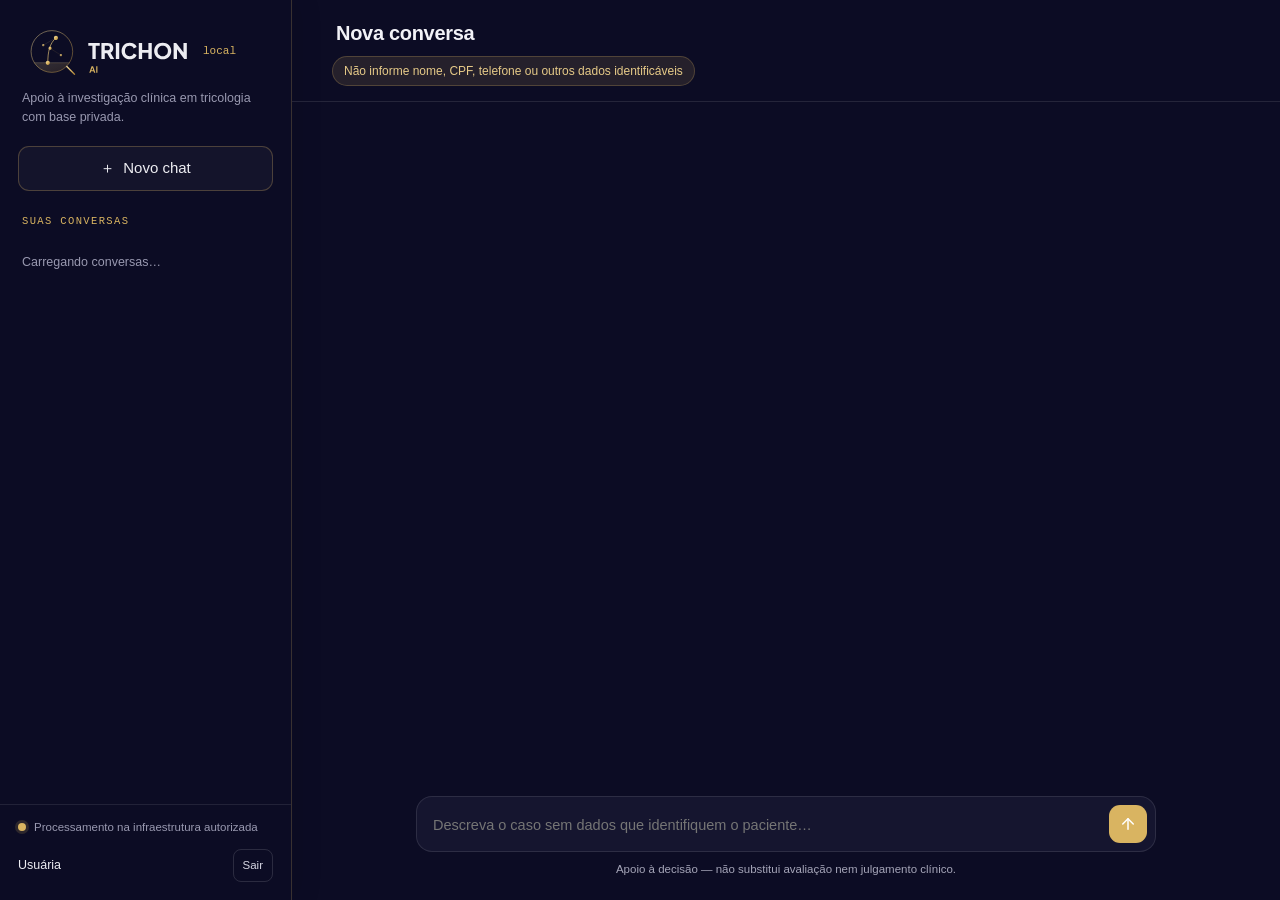
==== static/index.html @ 49bd5cbc "new branding" ====
<!DOCTYPE html>
<html lang="pt-BR">
<head>
<meta charset="UTF-8">
<meta name="viewport" content="width=device-width, initial-scale=1.0">
<title>Trichon AI</title>
<style>
* { box-sizing: border-box; margin: 0; padding: 0; }

 :root {
  --bg: #0C0C24;
  --surface: #15152F;
  --surface-2: #10102A;
  --ink: #F2F2F7;
  --muted: #A5A5B8;
  --primary: #D9B461;
  --primary-2: #E5C77D;
  --accent: #D9B461;
  --accent-soft: rgba(217, 180, 97, .12);
  --danger: #F08A8A;
  --danger-soft: rgba(161, 62, 62, .16);
  --border: rgba(255,255,255,.10);
  --sidebar: #0C0C24;
  --sidebar-text: #EDEDF2;
  --sidebar-muted: #9999B0;
}

html, body {
  height: 100%;
}

body {
  font-family: Inter, "Segoe UI", Arial, sans-serif;
  color: var(--ink);
  background: var(--bg);
  display: flex;
  font-size: 15px;
  line-height: 1.5;
  overflow: hidden;
}

button, textarea {
  font: inherit;
}

/* ------------------------------------------------------------------ */
/* Barra lateral                                                      */
/* ------------------------------------------------------------------ */

aside {
  width: 292px;
  flex-shrink: 0;
  background: var(--sidebar);
  color: var(--sidebar-text);
  display: flex;
  flex-direction: column;
  min-height: 0;
}

.sidebar-top {
  padding: 22px 18px 15px;
}

.brand {
  display: flex;
  align-items: center;
  gap: 9px;
  padding: 0 4px;
}

.brand .mark {
  display: block;
  width: 172px;
  height: auto;
}

.brand-logo {
  display: block;
  width: 172px;
  height: auto;
}

.brand .ver {
  font-family: Consolas, "Courier New", monospace;
  font-size: 11px;
  color: #D9B461;
}

.tag {
  margin: 8px 4px 0;
  font-size: 12.5px;
  color: #9999B0;
}

.new-chat {
  width: 100%;
  margin-top: 20px;
  border: 1px solid rgba(217,180,97,.28);
  background: rgba(255,255,255,.035);
  color: #EDEDF2;
  padding: 10px 12px;
  border-radius: 11px;
  cursor: pointer;
  display: flex;
  align-items: center;
  justify-content: center;
  gap: 8px;
}

.new-chat:hover {
  background: rgba(217,180,97,.10);
}

.new-chat:disabled {
  opacity: .55;
  cursor: not-allowed;
}

.chat-section-title {
  padding: 8px 22px;
  font-family: Consolas, "Courier New", monospace;
  font-size: 10.5px;
  text-transform: uppercase;
  letter-spacing: .13em;
  color: #D9B461;
}

.chat-list {
  flex: 1;
  overflow-y: auto;
  min-height: 0;
  padding: 0 10px 12px;
}

.chat-empty {
  padding: 15px 12px;
  font-size: 12.5px;
  color: var(--sidebar-muted);
}

.chat-item {
  width: 100%;
  border: none;
  background: transparent;
  color: var(--sidebar-text);
  border-radius: 10px;
  padding: 10px 10px;
  text-align: left;
  cursor: pointer;
  display: grid;
  grid-template-columns: minmax(0, 1fr) 26px;
  gap: 6px;
  align-items: center;
}

.chat-item:hover {
  background: rgba(255,255,255,.055);
}

.chat-item.active {
  background: rgba(217,180,97,.10);
}

.chat-main {
  min-width: 0;
}

.chat-title {
  white-space: nowrap;
  overflow: hidden;
  text-overflow: ellipsis;
  font-size: 13px;
}

.chat-time {
  color: var(--sidebar-muted);
  font-size: 10.5px;
  margin-top: 2px;
}

.delete-chat {
  border: none;
  background: transparent;
  color: #9999B0;
  width: 26px;
  height: 26px;
  border-radius: 7px;
  cursor: pointer;
  display: grid;
  place-items: center;
  visibility: hidden;
}

.chat-item:hover .delete-chat,
.chat-item.active .delete-chat {
  visibility: visible;
}

.delete-chat:hover {
  color: #FFFFFF;
  background: rgba(217,180,97,.10);
}

.sidebar-footer {
  border-top: 1px solid rgba(255,255,255,.09);
  padding: 14px 18px 18px;
}

.offline {
  font-size: 11.5px;
  color: var(--sidebar-muted);
  display: flex;
  align-items: center;
  gap: 8px;
  margin-bottom: 13px;
}

.dot-on {
  width: 8px;
  height: 8px;
  border-radius: 50%;
  background: #D9B461;
  box-shadow: 0 0 0 3px rgba(217,180,97,.16);
}

.user-box {
  display: flex;
  align-items: center;
  gap: 10px;
}

.user-info {
  min-width: 0;
  flex: 1;
}

.user-name {
  color: #EDEDF2;
  font-size: 12.5px;
  white-space: nowrap;
  overflow: hidden;
  text-overflow: ellipsis;
}

.user-role {
  color: var(--sidebar-muted);
  font-size: 10.5px;
}

.logout {
  border: 1px solid rgba(255,255,255,.13);
  background: transparent;
  color: #D6D6E2;
  border-radius: 8px;
  padding: 7px 9px;
  cursor: pointer;
  font-size: 11.5px;
}

.logout:hover {
  background: rgba(255,255,255,.055);
}

/* ------------------------------------------------------------------ */
/* Conteúdo principal                                                  */
/* ------------------------------------------------------------------ */

main {
  flex: 1;
  display: flex;
  flex-direction: column;
  min-width: 0;
  height: 100%;
}

header {
  padding: 18px 30px 15px;
  border-bottom: 1px solid var(--border);
  display: flex;
  gap: 16px;
  justify-content: space-between;
  align-items: flex-start;
}

.header-copy {
  min-width: 0;
}

header h1 {
  font-weight: 600;
  font-size: 20px;
  white-space: nowrap;
  overflow: hidden;
  text-overflow: ellipsis;
}

.guard {
  margin-top: 8px;
  display: inline-flex;
  align-items: center;
  gap: 8px;
  background: var(--accent-soft);
  color: #E6CA88;
  border: 1px solid rgba(217,180,97,.24);
  padding: 5px 11px;
  border-radius: 100px;
  font-size: 12px;
  font-weight: 500;
}

.mobile-menu {
  display: none;
  border: 1px solid var(--border);
  background: var(--surface);
  color: var(--ink);
  border-radius: 9px;
  width: 38px;
  height: 38px;
  cursor: pointer;
  flex-shrink: 0;
}

.scroll {
  flex: 1;
  overflow-y: auto;
  padding: 26px 30px 8px;
}

.thread {
  max-width: 740px;
  margin: 0 auto;
  display: flex;
  flex-direction: column;
  gap: 22px;
}

.user {
  align-self: flex-end;
  max-width: 78%;
}

.user .bubble {
  background: var(--primary);
  color: #0C0C24;
  padding: 11px 15px;
  border-radius: 16px 16px 4px 16px;
  font-size: 14.5px;
  white-space: pre-wrap;
  overflow-wrap: anywhere;
}

.bot {
  align-self: flex-start;
  width: 100%;
}

.card {
  background: var(--surface);
  border: 1px solid var(--border);
  border-radius: 4px 16px 16px 16px;
  box-shadow: 0 10px 30px rgba(0,0,0,.14);
  padding: 18px 20px 16px;
}

.bot-name {
  font-family: Consolas, "Courier New", monospace;
  font-size: 10.5px;
  text-transform: uppercase;
  letter-spacing: .13em;
  color: var(--primary);
  margin-bottom: 12px;
}

.message-time {
  margin-top: 10px;
  color: var(--muted);
  font-size: 10.5px;
  text-align: right;
}

/* trilha de investigação */

.path {
  position: relative;
  padding-left: 4px;
}

.path::before {
  content: "";
  position: absolute;
  left: 5px;
  top: 7px;
  bottom: 9px;
  width: 2px;
  background: var(--border);
}

.step {
  position: relative;
  padding-left: 24px;
  padding-bottom: 15px;
}

.step:last-child {
  padding-bottom: 0;
}

.step::before {
  content: "";
  position: absolute;
  left: 0;
  top: 3px;
  width: 12px;
  height: 12px;
  border-radius: 50%;
  background: var(--primary);
  border: 2.5px solid var(--surface);
  box-shadow: 0 0 0 1.5px var(--primary);
}

.step.alert::before {
  background: var(--accent);
  box-shadow: 0 0 0 1.5px var(--accent);
}

.step-title {
  font-size: 12.5px;
  font-weight: 600;
  color: var(--primary);
  margin-bottom: 6px;
}

.step.alert .step-title {
  color: var(--accent);
}

.step p {
  margin-bottom: 5px;
  font-size: 14px;
  color: #D7D7E2;
}

.step ul {
  list-style: none;
  display: flex;
  flex-direction: column;
  gap: 5px;
}

.step li {
  position: relative;
  padding-left: 15px;
  font-size: 14px;
  color: #D7D7E2;
}

.step li::before {
  content: "";
  position: absolute;
  left: 2px;
  top: 8px;
  width: 4px;
  height: 4px;
  border-radius: 50%;
  background: var(--primary-2);
}

.plain p {
  margin-bottom: 9px;
  font-size: 14px;
}

.sources {
  margin-top: 14px;
  padding-top: 12px;
  border-top: 1px solid var(--border);
}

.sources h4 {
  font-family: Consolas, "Courier New", monospace;
  font-size: 10.5px;
  text-transform: uppercase;
  letter-spacing: .12em;
  color: var(--muted);
  margin-bottom: 8px;
  font-weight: 500;
}

.src {
  font-size: 12.5px;
  color: #C9C9D8;
  padding: 3px 0;
  overflow-wrap: anywhere;
}

.src b {
  color: var(--primary);
  font-weight: 600;
}

.src .sim {
  color: var(--muted);
  font-family: Consolas, "Courier New", monospace;
  font-size: 11px;
}

.disclaimer-note {
  margin-top: 14px;
  padding: 11px 13px;
  background: #10102A;
  border: 1px solid var(--border);
  border-radius: 9px;
  font-size: 11.5px;
  line-height: 1.5;
  color: var(--muted);
}

.warn {
  background: var(--accent-soft);
  border: 1px solid rgba(217,180,97,.24);
  color: #E6CA88;
  padding: 12px 14px;
  border-radius: 10px;
  font-size: 13.5px;
}

.err {
  background: var(--danger-soft);
  border: 1px solid rgba(240,138,138,.25);
  color: var(--danger);
  padding: 12px 14px;
  border-radius: 10px;
  font-size: 13.5px;
}

.examples {
  display: flex;
  flex-wrap: wrap;
  gap: 9px;
}

.chip {
  background: var(--surface);
  border: 1px solid var(--border);
  color: var(--ink);
  padding: 8px 13px;
  border-radius: 100px;
  font-size: 13px;
  cursor: pointer;
}

.chip:hover {
  border-color: var(--primary);
  color: var(--primary);
}

.typing {
  display: flex;
  align-items: center;
  gap: 8px;
  font-size: 13px;
  color: var(--muted);
}

.typing .dots {
  display: flex;
  gap: 4px;
}

.typing .dots span {
  width: 7px;
  height: 7px;
  border-radius: 50%;
  background: var(--primary-2);
  opacity: .4;
  animation: blink 1.1s infinite;
}

.typing .dots span:nth-child(2) {
  animation-delay: .18s;
}

.typing .dots span:nth-child(3) {
  animation-delay: .36s;
}

@keyframes blink {
  0%, 60%, 100% { opacity: .25; }
  30% { opacity: .9; }
}

/* ------------------------------------------------------------------ */
/* Rodapé e campo de envio                                             */
/* ------------------------------------------------------------------ */

footer {
  padding: 14px 30px 22px;
}

.composer {
  max-width: 740px;
  margin: 0 auto;
  background: var(--surface);
  border: 1px solid var(--border);
  border-radius: 16px;
  padding: 8px 8px 8px 16px;
  display: flex;
  align-items: flex-end;
  gap: 10px;
}

.composer:focus-within {
  border-color: var(--primary-2);
}

.composer textarea {
  flex: 1;
  border: none;
  resize: none;
  outline: none;
  font-size: 14.5px;
  color: var(--ink);
  background: transparent;
  max-height: 140px;
  padding: 7px 0;
  line-height: 1.45;
}

.send {
  flex-shrink: 0;
  width: 38px;
  height: 38px;
  border-radius: 11px;
  border: none;
  background: var(--primary);
  color: #FFFFFF;
  cursor: pointer;
  display: grid;
  place-items: center;
}

.send:hover:not(:disabled) {
  background: var(--primary-2);
}

.send:disabled {
  background: #45455E;
  cursor: not-allowed;
}

.disclaimer {
  max-width: 740px;
  margin: 9px auto 0;
  text-align: center;
  font-size: 11.5px;
  color: var(--muted);
}

/* ------------------------------------------------------------------ */
/* Camada de carregamento                                              */
/* ------------------------------------------------------------------ */

.app-loading {
  position: fixed;
  inset: 0;
  z-index: 100;
  display: grid;
  place-items: center;
  background: var(--bg);
  color: var(--muted);
}

.app-loading.hidden {
  display: none;
}

/* ------------------------------------------------------------------ */
/* Scrollbars e seleção                                                */
/* ------------------------------------------------------------------ */

* {
  scrollbar-width: thin;
  scrollbar-color: #343451 transparent;
}

::selection {
  background: rgba(217,180,97,.30);
  color: #FFFFFF;
}

/* ------------------------------------------------------------------ */
/* Mobile                                                              */
/* ------------------------------------------------------------------ */

@media (max-width: 820px) {
  aside {
    position: fixed;
    inset: 0 auto 0 0;
    z-index: 50;
    transform: translateX(-100%);
    transition: transform .2s ease;
    box-shadow: 10px 0 35px rgba(0,0,0,.16);
  }

  aside.open {
    transform: translateX(0);
  }

  .mobile-menu {
    display: grid;
    place-items: center;
  }

  header,
  .scroll,
  footer {
    padding-left: 18px;
    padding-right: 18px;
  }

  .guard {
    border-radius: 10px;
  }

  .user {
    max-width: 90%;
  }
}

/* Ajustes visuais — separação da sidebar e espaçamento do título */
aside {
  border-right: 1px solid rgba(217, 180, 97, 0.22);
  box-shadow: 8px 0 24px rgba(0, 0, 0, 0.08);
}

header {
  padding-left: 34px;
  padding-right: 34px;
}

.header-copy {
  padding-left: 6px;
}

#page-title {
  margin: 0;
  padding: 0 4px;
  letter-spacing: -0.015em;
}

@media (max-width: 760px) {
  aside {
    border-right: none;
    box-shadow: 8px 0 24px rgba(0, 0, 0, 0.18);
  }

  header {
    padding-left: 20px;
    padding-right: 20px;
  }

  .header-copy {
    padding-left: 0;
  }

  #page-title {
    padding-left: 0;
  }
}

</style>
</head>

<body>
<div class="app-loading" id="app-loading">
  Verificando acesso ao Trichon AI…
</div>

<aside id="sidebar">
  <div class="sidebar-top">
    <div class="brand">
      <img
        class="brand-logo"
        src="/static/trichon-ai-lockup.svg"
        alt="Trichon AI"
      >
      <span class="ver">local</span>
    </div>

    <p class="tag">
      Apoio à investigação clínica em tricologia com base privada.
    </p>

    <button class="new-chat" id="new-chat" type="button">
      <span aria-hidden="true">＋</span>
      Novo chat
    </button>
  </div>

  <div class="chat-section-title">Suas conversas</div>

  <div class="chat-list" id="chat-list">
    <div class="chat-empty">Carregando conversas…</div>
  </div>

  <div class="sidebar-footer">
    <div class="offline">
      <span class="dot-on"></span>
      Processamento na infraestrutura autorizada
    </div>

    <div class="user-box">
      <div class="user-info">
        <div class="user-name" id="user-name">Usuária</div>
        <div class="user-role" id="user-role"></div>
      </div>

      <button class="logout" id="logout" type="button">
        Sair
      </button>
    </div>
  </div>
</aside>

<main>
  <header>
    <div class="header-copy">
      <h1 id="page-title">Nova conversa</h1>

      <div class="guard">
        Não informe nome, CPF, telefone ou outros dados identificáveis
      </div>
    </div>

    <button class="mobile-menu" id="mobile-menu" type="button" aria-label="Abrir conversas">
      ☰
    </button>
  </header>

  <div class="scroll" id="scroll">
    <div class="thread" id="thread"></div>
  </div>

  <footer>
    <div class="composer">
      <textarea
        id="input"
        rows="1"
        maxlength="10000"
        placeholder="Descreva o caso sem dados que identifiquem o paciente…"
      ></textarea>

      <button class="send" id="send" type="button" aria-label="Enviar">
        <svg
          width="18"
          height="18"
          viewBox="0 0 24 24"
          fill="none"
          stroke="currentColor"
          stroke-width="2"
          stroke-linecap="round"
          stroke-linejoin="round"
          aria-hidden="true"
        >
          <line x1="12" y1="19" x2="12" y2="5"></line>
          <polyline points="5 12 12 5 19 12"></polyline>
        </svg>
      </button>
    </div>

    <p class="disclaimer">
      Apoio à decisão — não substitui avaliação nem julgamento clínico.
    </p>
  </footer>
</main>

<script>
"use strict";

/* ------------------------------------------------------------------ */
/* Estado                                                              */
/* ------------------------------------------------------------------ */

const state = {
  user: null,
  chats: [],
  activeChatId: null,
  sending: false,
};

const appLoading = document.getElementById("app-loading");
const sidebar = document.getElementById("sidebar");
const chatList = document.getElementById("chat-list");
const pageTitle = document.getElementById("page-title");
const userName = document.getElementById("user-name");
const userRole = document.getElementById("user-role");
const thread = document.getElementById("thread");
const scroll = document.getElementById("scroll");
const input = document.getElementById("input");
const send = document.getElementById("send");
const newChatButton = document.getElementById("new-chat");
const logoutButton = document.getElementById("logout");
const mobileMenuButton = document.getElementById("mobile-menu");

/* ------------------------------------------------------------------ */
/* Utilidades                                                          */
/* ------------------------------------------------------------------ */

function esc(value) {
  return String(value ?? "")
    .replace(/&/g, "&amp;")
    .replace(/</g, "&lt;")
    .replace(/>/g, "&gt;")
    .replace(/"/g, "&quot;")
    .replace(/'/g, "&#039;");
}

function inline(value) {
  return esc(value).replace(/\*\*(.+?)\*\*/g, "<strong>$1</strong>");
}

function formatDate(value) {
  if (!value) return "";

  const date = new Date(value.endsWith?.("Z") ? value : `${value}Z`);

  if (Number.isNaN(date.getTime())) {
    return "";
  }

  const today = new Date();
  const sameDay = date.toDateString() === today.toDateString();

  return new Intl.DateTimeFormat(
    "pt-BR",
    sameDay
      ? { hour: "2-digit", minute: "2-digit" }
      : { day: "2-digit", month: "2-digit", year: "2-digit" }
  ).format(date);
}

function similarityText(value) {
  if (value === null || value === undefined || value === "") {
    return "";
  }

  const number = Number(value);

  if (Number.isNaN(number)) {
    return String(value);
  }

  return number.toFixed(3);
}

async function api(path, options = {}) {
  const response = await fetch(path, {
    credentials: "same-origin",
    ...options,
    headers: {
      ...(options.body ? { "Content-Type": "application/json" } : {}),
      ...(options.headers || {}),
    },
  });

  if (response.status === 401) {
    window.location.replace("/login");
    throw new Error("Sessão expirada.");
  }

  let data = null;

  try {
    data = await response.json();
  } catch {
    data = null;
  }

  if (!response.ok) {
    const message =
      data?.detail ||
      data?.message ||
      "Não foi possível concluir a operação.";

    throw new Error(message);
  }

  return data;
}

function scrollToBottom() {
  requestAnimationFrame(() => {
    scroll.scrollTop = scroll.scrollHeight;
  });
}

function setSending(value) {
  state.sending = value;
  send.disabled = value;
  newChatButton.disabled = value;
  input.disabled = value;
}

function closeMobileSidebar() {
  sidebar.classList.remove("open");
}

/* ------------------------------------------------------------------ */
/* Renderização das respostas                                          */
/* ------------------------------------------------------------------ */

function renderAnswer(text) {
  const lines = String(text ?? "").split("\n");
  const hasSections = lines.some(
    line => line.trim().startsWith("### ")
  );

  if (!hasSections) {
    const paragraphs = lines
      .filter(line => line.trim())
      .map(line => `<p>${inline(line)}</p>`)
      .join("");

    return `<div class="plain">${paragraphs}</div>`;
  }

  let html = '<div class="path">';
  let sectionOpen = false;
  let listItems = [];

  function closeList() {
    if (!listItems.length) return;

    html +=
      "<ul>" +
      listItems.map(item => `<li>${inline(item)}</li>`).join("") +
      "</ul>";

    listItems = [];
  }

  function closeSection() {
    if (sectionOpen) {
      html += "</div>";
      sectionOpen = false;
    }
  }

  for (const rawLine of lines) {
    const line = rawLine.trim();

    if (!line) continue;

    if (line.startsWith("### ")) {
      closeList();
      closeSection();

      const title = line.slice(4).trim();
      const alert = /alerta|encaminh|urgên|risco/i.test(title);

      html +=
        `<div class="step${alert ? " alert" : ""}">` +
        `<div class="step-title">${esc(title)}</div>`;

      sectionOpen = true;
      continue;
    }

    if (line.startsWith("- ")) {
      listItems.push(line.slice(2).trim());
      continue;
    }

    closeList();
    html += `<p>${inline(line)}</p>`;
  }

  closeList();
  closeSection();

  html += "</div>";

  return html;
}

function normalizeSource(source, index) {
  return {
    number:
      source?.source_number ??
      source?.n ??
      index + 1,

    name:
      source?.source_name ??
      source?.source ??
      "Fonte não identificada",

    pages:
      source?.pages ??
      source?.page ??
      "não informada",

    similarity:
      source?.similarity ??
      source?.sim ??
      null,
  };
}

function renderSources(sources) {
  if (!Array.isArray(sources) || !sources.length) {
    return "";
  }

  const items = sources.map((rawSource, index) => {
    const source = normalizeSource(rawSource, index);
    const sim = similarityText(source.similarity);

    return (
      '<div class="src">' +
      `<b>[${esc(source.number)}]</b> ` +
      `${esc(source.name)} — pág. ${esc(source.pages)}` +
      (sim ? ` <span class="sim">sim. ${esc(sim)}</span>` : "") +
      "</div>"
    );
  }).join("");

  return (
    '<div class="sources">' +
    "<h4>Fontes consultadas</h4>" +
    items +
    "</div>"
  );
}

function buildAssistantHtml(message) {
  const status = message?.status || "ok";
  const content =
    message?.content ??
    message?.answer ??
    message?.message ??
    "";

  if (status === "sem_material") {
    return `<div class="warn">${esc(
      content || "Não encontrei material suficiente na base para orientar este caso."
    )}</div>`;
  }

  if (status !== "ok" && status !== "processando") {
    return `<div class="err">${esc(
      content || "Não foi possível gerar a orientação."
    )}</div>`;
  }

  let html = renderAnswer(content);
  html += renderSources(message?.sources || []);

  const disclaimer = message?.disclaimer;

  if (disclaimer) {
    html += `<div class="disclaimer-note">${esc(disclaimer)}</div>`;
  }

  return html;
}

/* ------------------------------------------------------------------ */
/* Elementos do chat                                                   */
/* ------------------------------------------------------------------ */

function addUserMessage(text, createdAt = null) {
  const element = document.createElement("div");
  element.className = "user";

  element.innerHTML =
    `<div class="bubble">${esc(text)}</div>` +
    (createdAt
      ? `<div class="message-time">${esc(formatDate(createdAt))}</div>`
      : "");

  thread.appendChild(element);
  scrollToBottom();

  return element;
}

function addBotMessage(innerHtml, createdAt = null) {
  const element = document.createElement("div");
  element.className = "bot";

  element.innerHTML =
    '<div class="card">' +
    '<div class="bot-name">Trichon AI</div>' +
    innerHtml +
    (createdAt
      ? `<div class="message-time">${esc(formatDate(createdAt))}</div>`
      : "") +
    "</div>";

  thread.appendChild(element);
  scrollToBottom();

  return element;
}

function renderWelcome() {
  thread.innerHTML = `
    <div class="bot">
      <div class="card">
        <div class="bot-name">Trichon AI</div>
        <div class="plain">
          <p>
            Descreva o caso sem dados que identifiquem o paciente.
            Eu sugiro <b>o que investigar</b> com base na literatura
            e nos materiais privados da clínica.
          </p>
        </div>
      </div>
    </div>

    <div class="examples" id="examples">
      <button class="chip" type="button">
        Mulher de 29 anos com rarefação no topo e desejo de engravidar
      </button>

      <button class="chip" type="button">
        Homem de 32 anos com perda nas têmporas e no vértice
      </button>

      <button class="chip" type="button">
        Paciente com oleosidade excessiva e alopecia inicial
      </button>
    </div>
  `;

  const examples = document.getElementById("examples");

  examples?.querySelectorAll(".chip").forEach(chip => {
    chip.addEventListener("click", () => {
      input.value = chip.textContent.trim();
      resizeInput();
      input.focus();
    });
  });

  scrollToBottom();
}

function renderChatMessages(messages) {
  thread.innerHTML = "";

  if (!Array.isArray(messages) || !messages.length) {
    renderWelcome();
    return;
  }

  for (const message of messages) {
    if (message.role === "user") {
      addUserMessage(message.content, message.created_at);
      continue;
    }

    addBotMessage(
      buildAssistantHtml(message),
      message.created_at
    );
  }
}

/* ------------------------------------------------------------------ */
/* Lista lateral                                                       */
/* ------------------------------------------------------------------ */

function renderChatList() {
  chatList.innerHTML = "";

  if (!state.chats.length) {
    chatList.innerHTML =
      '<div class="chat-empty">Nenhuma conversa salva.</div>';
    return;
  }

  for (const chat of state.chats) {
    const button = document.createElement("button");
    button.type = "button";
    button.className =
      "chat-item" +
      (chat.id === state.activeChatId ? " active" : "");

    button.innerHTML = `
      <span class="chat-main">
        <span class="chat-title">${esc(chat.title)}</span>
        <span class="chat-time">${esc(formatDate(chat.updated_at))}</span>
      </span>

      <span
        class="delete-chat"
        role="button"
        tabindex="0"
        aria-label="Excluir conversa"
        title="Excluir conversa"
      >×</span>
    `;

    button.addEventListener("click", event => {
      if (event.target.closest(".delete-chat")) return;
      openChat(chat.id);
    });

    const deleteButton = button.querySelector(".delete-chat");

    deleteButton.addEventListener("click", event => {
      event.stopPropagation();
      deleteChat(chat.id);
    });

    deleteButton.addEventListener("keydown", event => {
      if (event.key === "Enter" || event.key === " ") {
        event.preventDefault();
        event.stopPropagation();
        deleteChat(chat.id);
      }
    });

    chatList.appendChild(button);
  }
}

async function loadChats() {
  const data = await api("/chats");

  state.chats = Array.isArray(data.chats)
    ? data.chats
    : [];

  renderChatList();
}

async function openChat(chatId) {
  if (state.sending) return;

  const data = await api(`/chats/${encodeURIComponent(chatId)}`);

  state.activeChatId = data.chat.id;
  pageTitle.textContent = data.chat.title || "Conversa";

  renderChatMessages(data.chat.messages || []);
  renderChatList();
  closeMobileSidebar();
  input.focus();
}

function startNewChat() {
  if (state.sending) return;

  state.activeChatId = null;
  pageTitle.textContent = "Nova conversa";
  renderChatList();
  renderWelcome();
  closeMobileSidebar();
  input.focus();
}

async function deleteChat(chatId) {
  if (state.sending) return;

  const chat = state.chats.find(item => item.id === chatId);
  const title = chat?.title || "esta conversa";

  const confirmed = window.confirm(
    `Deseja excluir "${title}"? Esta ação não poderá ser desfeita na interface.`
  );

  if (!confirmed) return;

  try {
    await api(`/chats/${encodeURIComponent(chatId)}`, {
      method: "DELETE",
    });

    state.chats = state.chats.filter(
      item => item.id !== chatId
    );

    if (state.activeChatId === chatId) {
      startNewChat();
    }

    renderChatList();
  } catch (error) {
    window.alert(error.message);
  }
}

/* ------------------------------------------------------------------ */
/* Envio                                                               */
/* ------------------------------------------------------------------ */

async function createChat() {
  const data = await api("/chats", {
    method: "POST",
    body: JSON.stringify({}),
  });

  const chat = data.chat;

  state.activeChatId = chat.id;
  state.chats.unshift(chat);
  pageTitle.textContent = chat.title || "Nova conversa";
  renderChatList();

  return chat.id;
}

async function ask(text) {
  const question = String(text || "").trim();

  if (!question || state.sending) return;

  const oldExamples = document.getElementById("examples");
  oldExamples?.remove();

  addUserMessage(question);
  input.value = "";
  resizeInput();
  setSending(true);

  const loading = addBotMessage(`
    <div class="typing">
      <span>Analisando o caso e consultando a base</span>
      <div class="dots">
        <span></span><span></span><span></span>
      </div>
    </div>
  `);

  try {
    const chatId =
      state.activeChatId ||
      await createChat();

    const data = await api(
      `/chats/${encodeURIComponent(chatId)}/ask`,
      {
        method: "POST",
        body: JSON.stringify({ texto: question }),
      }
    );

    loading.remove();

    addBotMessage(
      buildAssistantHtml({
        status: data.status,
        content: data.answer || data.message,
        disclaimer: data.disclaimer,
        sources: data.sources,
      })
    );

    await loadChats();

    const activeChat = state.chats.find(
      chat => chat.id === state.activeChatId
    );

    if (activeChat) {
      pageTitle.textContent = activeChat.title;
    }
  } catch (error) {
    loading.remove();

    addBotMessage(
      `<div class="err">${esc(error.message)}</div>`
    );
  } finally {
    setSending(false);
    input.focus();
  }
}

/* ------------------------------------------------------------------ */
/* Login, logout e inicialização                                       */
/* ------------------------------------------------------------------ */

async function loadAuthenticatedUser() {
  const data = await api("/auth/me");

  state.user = data.user;
  userName.textContent = data.user.name || data.user.email;
  userRole.textContent =
    data.user.role === "admin"
      ? "Administradora"
      : "Biomédica";

}

async function logout() {
  logoutButton.disabled = true;

  try {
    await api("/auth/logout", {
      method: "POST",
    });
  } catch (error) {
    console.error(error);
  } finally {
    window.location.replace("/login");
  }
}

async function initialize() {
  try {
    await loadAuthenticatedUser();

    if (state.user?.must_change_password) {
      window.location.replace("/login");
      return;
    }

    await loadChats();
    startNewChat();
  } catch (error) {
    console.error(error);
  } finally {
    appLoading.classList.add("hidden");
  }
}

/* ------------------------------------------------------------------ */
/* Eventos                                                             */
/* ------------------------------------------------------------------ */

function resizeInput() {
  input.style.height = "auto";
  input.style.height =
    Math.min(input.scrollHeight, 140) + "px";
}

send.addEventListener("click", () => {
  ask(input.value);
});

input.addEventListener("keydown", event => {
  if (
    event.key === "Enter" &&
    !event.shiftKey
  ) {
    event.preventDefault();
    ask(input.value);
  }
});

input.addEventListener("input", resizeInput);

newChatButton.addEventListener("click", startNewChat);
logoutButton.addEventListener("click", logout);

mobileMenuButton.addEventListener("click", () => {
  sidebar.classList.toggle("open");
});

document.addEventListener("keydown", event => {
  if (event.key === "Escape") {
    closeMobileSidebar();
  }
});

initialize();
</script>
</body>
</html>
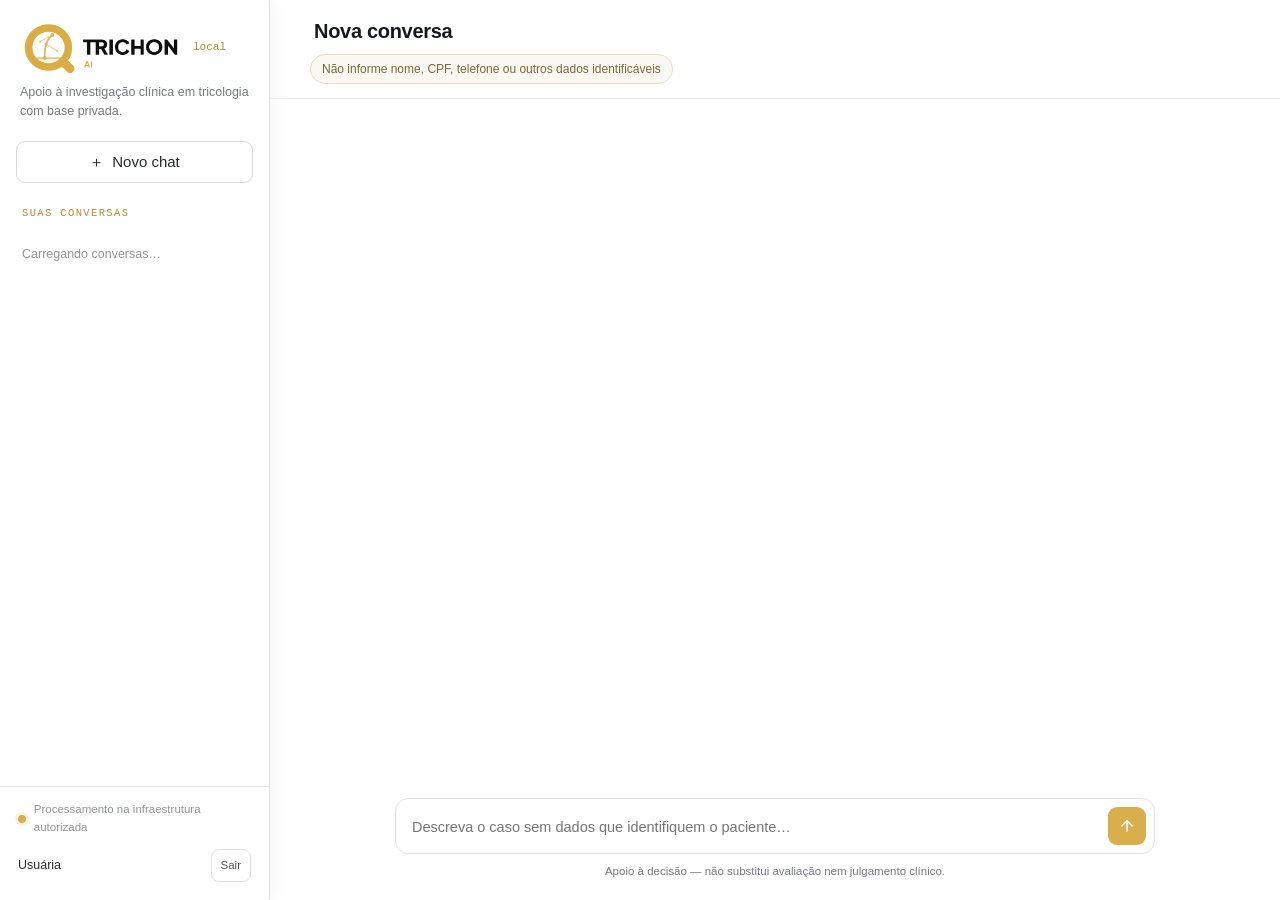
==== commit 4b5f5dd3: "feat: new design model" ====
--- a/static/index.html
+++ b/static/index.html
@@ -8,21 +8,24 @@
 * { box-sizing: border-box; margin: 0; padding: 0; }
 
  :root {
-  --bg: #0C0C24;
-  --surface: #15152F;
-  --surface-2: #10102A;
-  --ink: #F2F2F7;
-  --muted: #A5A5B8;
-  --primary: #D9B461;
-  --primary-2: #E5C77D;
-  --accent: #D9B461;
-  --accent-soft: rgba(217, 180, 97, .12);
-  --danger: #F08A8A;
-  --danger-soft: rgba(161, 62, 62, .16);
-  --border: rgba(255,255,255,.10);
-  --sidebar: #0C0C24;
-  --sidebar-text: #EDEDF2;
-  --sidebar-muted: #9999B0;
+  --bg: #FFFFFF;
+  --surface: #FFFFFF;
+  --surface-2: #F7F7F7;
+  --ink: #17181D;
+  --muted: #777980;
+  --primary: #D9AE4D;
+  --primary-2: #E7CB83;
+  --accent: #D9AE4D;
+  --accent-soft: #FAF8F2;
+  /* Decorações da conversa em neutros claros; dourado fica reservado aos acentos de ação. */
+  --chat-light: #25262B;
+  --chat-light-soft: rgba(0,0,0,.06);
+  --danger: #B94A4A;
+  --danger-soft: #FFF2F2;
+  --border: #E1E2E4;
+  --sidebar: #FFFFFF;
+  --sidebar-text: #33343A;
+  --sidebar-muted: #929398;
 }
 
 html, body {
@@ -48,7 +51,7 @@
 /* ------------------------------------------------------------------ */
 
 aside {
-  width: 292px;
+  width: 270px;
   flex-shrink: 0;
   background: var(--sidebar);
   color: var(--sidebar-text);
@@ -58,7 +61,7 @@
 }
 
 .sidebar-top {
-  padding: 22px 18px 15px;
+  padding: 20px 16px 15px;
 }
 
 .brand {
@@ -70,36 +73,36 @@
 
 .brand .mark {
   display: block;
-  width: 172px;
+  width: 164px;
   height: auto;
 }
 
 .brand-logo {
   display: block;
-  width: 172px;
+  width: 164px;
   height: auto;
 }
 
 .brand .ver {
   font-family: Consolas, "Courier New", monospace;
   font-size: 11px;
-  color: #D9B461;
+  color: #B58B35;
 }
 
 .tag {
   margin: 8px 4px 0;
   font-size: 12.5px;
-  color: #9999B0;
+  color: #777980;
 }
 
 .new-chat {
   width: 100%;
   margin-top: 20px;
-  border: 1px solid rgba(217,180,97,.28);
-  background: rgba(255,255,255,.035);
-  color: #EDEDF2;
-  padding: 10px 12px;
-  border-radius: 11px;
+  border: 1px solid #D8D9DC;
+  background: #FFFFFF;
+  color: #27282D;
+  padding: 9px 12px;
+  border-radius: 9px;
   cursor: pointer;
   display: flex;
   align-items: center;
@@ -108,7 +111,7 @@
 }
 
 .new-chat:hover {
-  background: rgba(217,180,97,.10);
+  background: #FBF6E9;
 }
 
 .new-chat:disabled {
@@ -122,7 +125,7 @@
   font-size: 10.5px;
   text-transform: uppercase;
   letter-spacing: .13em;
-  color: #D9B461;
+  color: #B58B35;
 }
 
 .chat-list {
@@ -154,18 +157,22 @@
 }
 
 .chat-item:hover {
-  background: rgba(255,255,255,.055);
+  background: #F5F5F5;
 }
 
 .chat-item.active {
-  background: rgba(217,180,97,.10);
+  background: #FBF6E9;
 }
 
 .chat-main {
   min-width: 0;
+  margin: 0 6px;
 }
 
 .chat-title {
+  display: block;
+  width: 100%;
+  min-width: 0;
   white-space: nowrap;
   overflow: hidden;
   text-overflow: ellipsis;
@@ -181,7 +188,7 @@
 .delete-chat {
   border: none;
   background: transparent;
-  color: #9999B0;
+  color: #777980;
   width: 26px;
   height: 26px;
   border-radius: 7px;
@@ -198,11 +205,11 @@
 
 .delete-chat:hover {
   color: #FFFFFF;
-  background: rgba(217,180,97,.10);
+  background: #FBF6E9;
 }
 
 .sidebar-footer {
-  border-top: 1px solid rgba(255,255,255,.09);
+  border-top: 1px solid #E3E4E6;
   padding: 14px 18px 18px;
 }
 
@@ -219,7 +226,7 @@
   width: 8px;
   height: 8px;
   border-radius: 50%;
-  background: #D9B461;
+  background: #D9AE4D;
   box-shadow: 0 0 0 3px rgba(217,180,97,.16);
 }
 
@@ -235,7 +242,7 @@
 }
 
 .user-name {
-  color: #EDEDF2;
+  color: #292A2F;
   font-size: 12.5px;
   white-space: nowrap;
   overflow: hidden;
@@ -248,9 +255,9 @@
 }
 
 .logout {
-  border: 1px solid rgba(255,255,255,.13);
+  border: 1px solid #DEDFE2;
   background: transparent;
-  color: #D6D6E2;
+  color: #55565B;
   border-radius: 8px;
   padding: 7px 9px;
   cursor: pointer;
@@ -258,7 +265,7 @@
 }
 
 .logout:hover {
-  background: rgba(255,255,255,.055);
+  background: #F5F5F5;
 }
 
 /* ------------------------------------------------------------------ */
@@ -274,8 +281,8 @@
 }
 
 header {
-  padding: 18px 30px 15px;
-  border-bottom: 1px solid var(--border);
+  padding: 16px 28px 14px;
+  border-bottom: 1px solid #ECECEE;
   display: flex;
   gap: 16px;
   justify-content: space-between;
@@ -299,9 +306,9 @@
   display: inline-flex;
   align-items: center;
   gap: 8px;
-  background: var(--accent-soft);
-  color: #E6CA88;
-  border: 1px solid rgba(217,180,97,.24);
+  background: #FAF8F2;
+  color: #7C6738;
+  border: 1px solid #E8DDC3;
   padding: 5px 11px;
   border-radius: 100px;
   font-size: 12px;
@@ -311,8 +318,8 @@
 .mobile-menu {
   display: none;
   border: 1px solid var(--border);
-  background: var(--surface);
-  color: var(--ink);
+  background: #FFFFFF;
+  color: #33343A;
   border-radius: 9px;
   width: 38px;
   height: 38px;
@@ -323,15 +330,15 @@
 .scroll {
   flex: 1;
   overflow-y: auto;
-  padding: 26px 30px 8px;
+  padding: 24px 28px 8px;
 }
 
 .thread {
-  max-width: 740px;
+  max-width: 760px;
   margin: 0 auto;
   display: flex;
   flex-direction: column;
-  gap: 22px;
+  gap: 18px;
 }
 
 .user {
@@ -340,8 +347,9 @@
 }
 
 .user .bubble {
-  background: var(--primary);
-  color: #0C0C24;
+  background: #F5F5F4;
+  color: #25262B;
+  border: 1px solid #E5E5E5;
   padding: 11px 15px;
   border-radius: 16px 16px 4px 16px;
   font-size: 14.5px;
@@ -357,9 +365,9 @@
 .card {
   background: var(--surface);
   border: 1px solid var(--border);
-  border-radius: 4px 16px 16px 16px;
-  box-shadow: 0 10px 30px rgba(0,0,0,.14);
-  padding: 18px 20px 16px;
+  border-radius: 5px 14px 14px 14px;
+  box-shadow: 0 10px 28px rgba(25,27,34,.055);
+  padding: 18px 21px 17px;
 }
 
 .bot-name {
@@ -367,7 +375,7 @@
   font-size: 10.5px;
   text-transform: uppercase;
   letter-spacing: .13em;
-  color: var(--primary);
+  color: #1E1F24;
   margin-bottom: 12px;
 }
 
@@ -392,7 +400,7 @@
   top: 7px;
   bottom: 9px;
   width: 2px;
-  background: var(--border);
+  background: #E2E3E5;
 }
 
 .step {
@@ -413,31 +421,31 @@
   width: 12px;
   height: 12px;
   border-radius: 50%;
-  background: var(--primary);
-  border: 2.5px solid var(--surface);
-  box-shadow: 0 0 0 1.5px var(--primary);
+  background: #C5C6C9;
+  border: 2.5px solid #FFFFFF;
+  box-shadow: 0 0 0 1.5px #C6C7CA;
 }
 
 .step.alert::before {
-  background: var(--accent);
-  box-shadow: 0 0 0 1.5px var(--accent);
+  background: #C5C6C9;
+  box-shadow: 0 0 0 1.5px #C6C7CA;
 }
 
 .step-title {
   font-size: 12.5px;
   font-weight: 600;
-  color: var(--primary);
+  color: #1E1F24;
   margin-bottom: 6px;
 }
 
 .step.alert .step-title {
-  color: var(--accent);
+  color: #1E1F24;
 }
 
 .step p {
   margin-bottom: 5px;
   font-size: 14px;
-  color: #D7D7E2;
+  color: #4C4D52;
 }
 
 .step ul {
@@ -451,7 +459,7 @@
   position: relative;
   padding-left: 15px;
   font-size: 14px;
-  color: #D7D7E2;
+  color: #4C4D52;
 }
 
 .step li::before {
@@ -462,7 +470,7 @@
   width: 4px;
   height: 4px;
   border-radius: 50%;
-  background: var(--primary-2);
+  background: #C5C6C9;
 }
 
 .plain p {
@@ -473,7 +481,7 @@
 .sources {
   margin-top: 14px;
   padding-top: 12px;
-  border-top: 1px solid var(--border);
+  border-top: 1px solid #E6E7E9;
 }
 
 .sources h4 {
@@ -488,13 +496,13 @@
 
 .src {
   font-size: 12.5px;
-  color: #C9C9D8;
+  color: #66676C;
   padding: 3px 0;
   overflow-wrap: anywhere;
 }
 
 .src b {
-  color: var(--primary);
+  color: #1E1F24;
   font-weight: 600;
 }
 
@@ -507,7 +515,7 @@
 .disclaimer-note {
   margin-top: 14px;
   padding: 11px 13px;
-  background: #10102A;
+  background: #F7F7F7;
   border: 1px solid var(--border);
   border-radius: 9px;
   font-size: 11.5px;
@@ -516,9 +524,9 @@
 }
 
 .warn {
-  background: var(--accent-soft);
-  border: 1px solid rgba(217,180,97,.24);
-  color: #E6CA88;
+  background: #FAF8F2;
+  border: 1px solid #E8DDC3;
+  color: #7C6738;
   padding: 12px 14px;
   border-radius: 10px;
   font-size: 13.5px;
@@ -526,8 +534,8 @@
 
 .err {
   background: var(--danger-soft);
-  border: 1px solid rgba(240,138,138,.25);
-  color: var(--danger);
+  border: 1px solid #EFCECE;
+  color: #A94545;
   padding: 12px 14px;
   border-radius: 10px;
   font-size: 13.5px;
@@ -550,8 +558,8 @@
 }
 
 .chip:hover {
-  border-color: var(--primary);
-  color: var(--primary);
+  border-color: #1E1F24;
+  color: #1E1F24;
 }
 
 .typing {
@@ -571,7 +579,7 @@
   width: 7px;
   height: 7px;
   border-radius: 50%;
-  background: var(--primary-2);
+  background: #C5C6C9;
   opacity: .4;
   animation: blink 1.1s infinite;
 }
@@ -594,15 +602,15 @@
 /* ------------------------------------------------------------------ */
 
 footer {
-  padding: 14px 30px 22px;
+  padding: 12px 28px 20px;
 }
 
 .composer {
-  max-width: 740px;
+  max-width: 760px;
   margin: 0 auto;
   background: var(--surface);
   border: 1px solid var(--border);
-  border-radius: 16px;
+  border-radius: 13px;
   padding: 8px 8px 8px 16px;
   display: flex;
   align-items: flex-end;
@@ -610,7 +618,7 @@
 }
 
 .composer:focus-within {
-  border-color: var(--primary-2);
+  border-color: #1E1F24;
 }
 
 .composer textarea {
@@ -630,7 +638,7 @@
   flex-shrink: 0;
   width: 38px;
   height: 38px;
-  border-radius: 11px;
+  border-radius: 9px;
   border: none;
   background: var(--primary);
   color: #FFFFFF;
@@ -640,16 +648,16 @@
 }
 
 .send:hover:not(:disabled) {
-  background: var(--primary-2);
+  background: #C5C6C9;
 }
 
 .send:disabled {
-  background: #45455E;
+  background: #C8C9CC;
   cursor: not-allowed;
 }
 
 .disclaimer {
-  max-width: 740px;
+  max-width: 760px;
   margin: 9px auto 0;
   text-align: center;
   font-size: 11.5px;
@@ -666,8 +674,8 @@
   z-index: 100;
   display: grid;
   place-items: center;
-  background: var(--bg);
-  color: var(--muted);
+  background: #FFFFFF;
+  color: #85868B;
 }
 
 .app-loading.hidden {
@@ -680,12 +688,12 @@
 
 * {
   scrollbar-width: thin;
-  scrollbar-color: #343451 transparent;
+  scrollbar-color: #CFD0D3 transparent;
 }
 
 ::selection {
-  background: rgba(217,180,97,.30);
-  color: #FFFFFF;
+  background: rgba(217,180,97,.25);
+  color: #202126;
 }
 
 /* ------------------------------------------------------------------ */
@@ -729,8 +737,8 @@
 
 /* Ajustes visuais — separação da sidebar e espaçamento do título */
 aside {
-  border-right: 1px solid rgba(217, 180, 97, 0.22);
-  box-shadow: 8px 0 24px rgba(0, 0, 0, 0.08);
+  border-right: 1px solid #DEDFE2;
+  box-shadow: 4px 0 18px rgba(25,27,34,.035);
 }
 
 header {
@@ -751,7 +759,7 @@
 @media (max-width: 760px) {
   aside {
     border-right: none;
-    box-shadow: 8px 0 24px rgba(0, 0, 0, 0.18);
+    box-shadow: 10px 0 35px rgba(0,0,0,.10);
   }
 
   header {
@@ -781,7 +789,7 @@
     <div class="brand">
       <img
         class="brand-logo"
-        src="/static/trichon-ai-lockup.svg"
+        src="/static/trichon-ai-lockup.png"
         alt="Trichon AI"
       >
       <span class="ver">local</span>
@@ -1218,21 +1226,7 @@
         </div>
       </div>
     </div>
-
-    <div class="examples" id="examples">
-      <button class="chip" type="button">
-        Mulher de 29 anos com rarefação no topo e desejo de engravidar
-      </button>
-
-      <button class="chip" type="button">
-        Homem de 32 anos com perda nas têmporas e no vértice
-      </button>
-
-      <button class="chip" type="button">
-        Paciente com oleosidade excessiva e alopecia inicial
-      </button>
-    </div>
-  `;
+`;
 
   const examples = document.getElementById("examples");
 
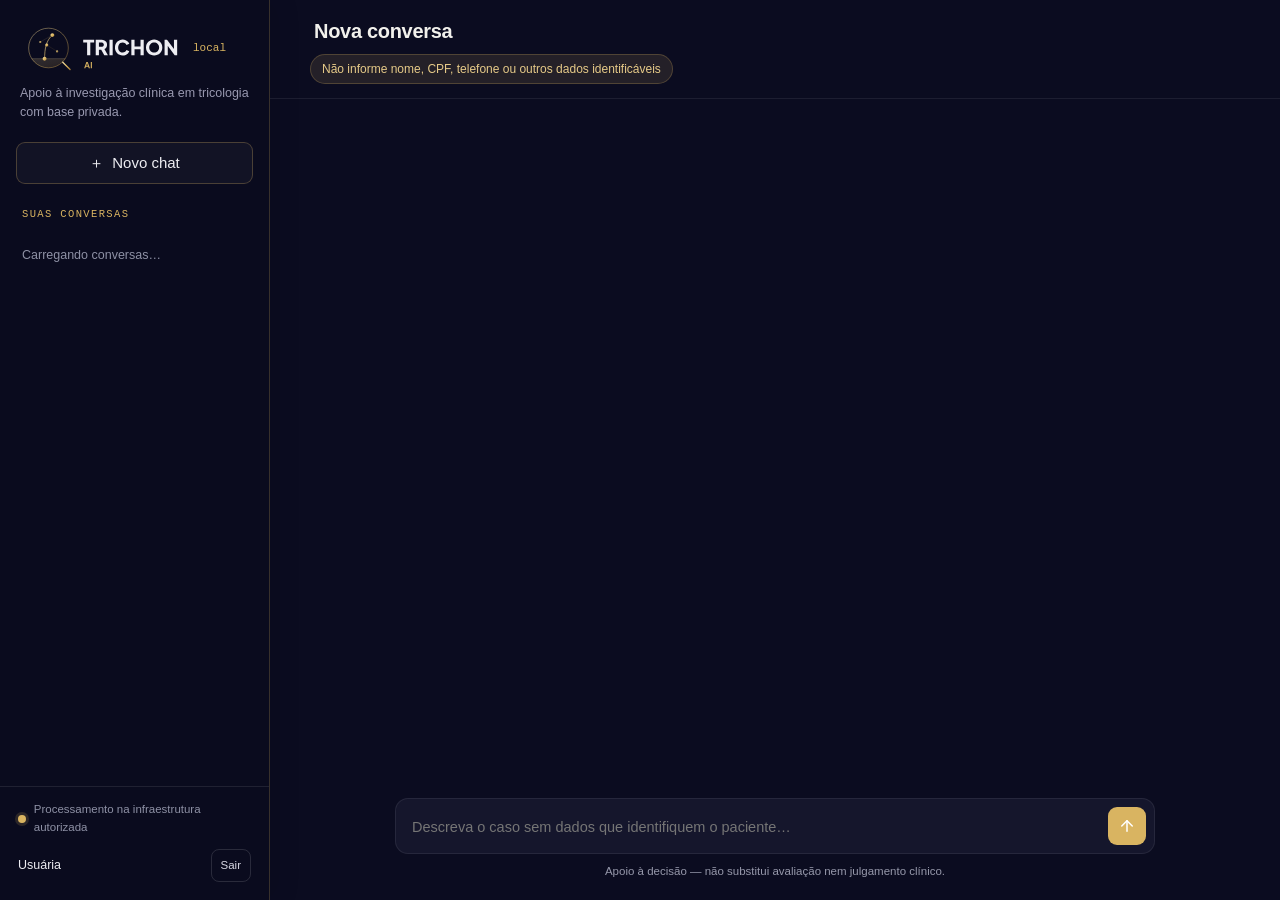
==== commit 86f92ee3: "fix: remove the references" ====
--- a/static/index.html
+++ b/static/index.html
@@ -8,24 +8,21 @@
 * { box-sizing: border-box; margin: 0; padding: 0; }
 
  :root {
-  --bg: #FFFFFF;
-  --surface: #FFFFFF;
-  --surface-2: #F7F7F7;
-  --ink: #17181D;
-  --muted: #777980;
-  --primary: #D9AE4D;
+  --bg: #0B0C20;
+  --surface: #15162C;
+  --surface-2: #101124;
+  --ink: #F2F1EC;
+  --muted: #9698AA;
+  --primary: #D9B461;
   --primary-2: #E7CB83;
-  --accent: #D9AE4D;
-  --accent-soft: #FAF8F2;
-  /* Decorações da conversa em neutros claros; dourado fica reservado aos acentos de ação. */
-  --chat-light: #25262B;
-  --chat-light-soft: rgba(0,0,0,.06);
-  --danger: #B94A4A;
-  --danger-soft: #FFF2F2;
-  --border: #E1E2E4;
-  --sidebar: #FFFFFF;
-  --sidebar-text: #33343A;
-  --sidebar-muted: #929398;
+  --accent: #D9B461;
+  --accent-soft: rgba(217, 180, 97, .12);
+  --danger: #F08A8A;
+  --danger-soft: rgba(161, 62, 62, .16);
+  --border: rgba(255,255,255,.075);
+  --sidebar: #0A0B1E;
+  --sidebar-text: #EDEDF1;
+  --sidebar-muted: #8E91A5;
 }
 
 html, body {
@@ -86,21 +83,21 @@
 .brand .ver {
   font-family: Consolas, "Courier New", monospace;
   font-size: 11px;
-  color: #B58B35;
+  color: #D9B461;
 }
 
 .tag {
   margin: 8px 4px 0;
   font-size: 12.5px;
-  color: #777980;
+  color: #9999B0;
 }
 
 .new-chat {
   width: 100%;
   margin-top: 20px;
-  border: 1px solid #D8D9DC;
-  background: #FFFFFF;
-  color: #27282D;
+  border: 1px solid rgba(217,180,97,.28);
+  background: rgba(255,255,255,.035);
+  color: #EDEDF2;
   padding: 9px 12px;
   border-radius: 9px;
   cursor: pointer;
@@ -111,7 +108,7 @@
 }
 
 .new-chat:hover {
-  background: #FBF6E9;
+  background: rgba(217,180,97,.10);
 }
 
 .new-chat:disabled {
@@ -125,7 +122,7 @@
   font-size: 10.5px;
   text-transform: uppercase;
   letter-spacing: .13em;
-  color: #B58B35;
+  color: #D9B461;
 }
 
 .chat-list {
@@ -157,22 +154,18 @@
 }
 
 .chat-item:hover {
-  background: #F5F5F5;
+  background: rgba(255,255,255,.055);
 }
 
 .chat-item.active {
-  background: #FBF6E9;
+  background: rgba(217,180,97,.10);
 }
 
 .chat-main {
   min-width: 0;
-  margin: 0 6px;
 }
 
 .chat-title {
-  display: block;
-  width: 100%;
-  min-width: 0;
   white-space: nowrap;
   overflow: hidden;
   text-overflow: ellipsis;
@@ -188,7 +181,7 @@
 .delete-chat {
   border: none;
   background: transparent;
-  color: #777980;
+  color: #9999B0;
   width: 26px;
   height: 26px;
   border-radius: 7px;
@@ -205,11 +198,11 @@
 
 .delete-chat:hover {
   color: #FFFFFF;
-  background: #FBF6E9;
+  background: rgba(217,180,97,.10);
 }
 
 .sidebar-footer {
-  border-top: 1px solid #E3E4E6;
+  border-top: 1px solid rgba(255,255,255,.09);
   padding: 14px 18px 18px;
 }
 
@@ -226,7 +219,7 @@
   width: 8px;
   height: 8px;
   border-radius: 50%;
-  background: #D9AE4D;
+  background: #D9B461;
   box-shadow: 0 0 0 3px rgba(217,180,97,.16);
 }
 
@@ -242,7 +235,7 @@
 }
 
 .user-name {
-  color: #292A2F;
+  color: #EDEDF2;
   font-size: 12.5px;
   white-space: nowrap;
   overflow: hidden;
@@ -255,9 +248,9 @@
 }
 
 .logout {
-  border: 1px solid #DEDFE2;
+  border: 1px solid rgba(255,255,255,.13);
   background: transparent;
-  color: #55565B;
+  color: #D6D6E2;
   border-radius: 8px;
   padding: 7px 9px;
   cursor: pointer;
@@ -265,7 +258,7 @@
 }
 
 .logout:hover {
-  background: #F5F5F5;
+  background: rgba(255,255,255,.055);
 }
 
 /* ------------------------------------------------------------------ */
@@ -282,7 +275,7 @@
 
 header {
   padding: 16px 28px 14px;
-  border-bottom: 1px solid #ECECEE;
+  border-bottom: 1px solid var(--border);
   display: flex;
   gap: 16px;
   justify-content: space-between;
@@ -306,9 +299,9 @@
   display: inline-flex;
   align-items: center;
   gap: 8px;
-  background: #FAF8F2;
-  color: #7C6738;
-  border: 1px solid #E8DDC3;
+  background: var(--accent-soft);
+  color: #E6CA88;
+  border: 1px solid rgba(217,180,97,.24);
   padding: 5px 11px;
   border-radius: 100px;
   font-size: 12px;
@@ -318,8 +311,8 @@
 .mobile-menu {
   display: none;
   border: 1px solid var(--border);
-  background: #FFFFFF;
-  color: #33343A;
+  background: var(--surface);
+  color: var(--ink);
   border-radius: 9px;
   width: 38px;
   height: 38px;
@@ -347,9 +340,8 @@
 }
 
 .user .bubble {
-  background: #F5F5F4;
-  color: #25262B;
-  border: 1px solid #E5E5E5;
+  background: linear-gradient(135deg, var(--primary-2), var(--primary));
+  color: #101124;
   padding: 11px 15px;
   border-radius: 16px 16px 4px 16px;
   font-size: 14.5px;
@@ -366,7 +358,7 @@
   background: var(--surface);
   border: 1px solid var(--border);
   border-radius: 5px 14px 14px 14px;
-  box-shadow: 0 10px 28px rgba(25,27,34,.055);
+  box-shadow: 0 14px 34px rgba(0,0,0,.18);
   padding: 18px 21px 17px;
 }
 
@@ -375,7 +367,7 @@
   font-size: 10.5px;
   text-transform: uppercase;
   letter-spacing: .13em;
-  color: #1E1F24;
+  color: var(--primary);
   margin-bottom: 12px;
 }
 
@@ -400,7 +392,7 @@
   top: 7px;
   bottom: 9px;
   width: 2px;
-  background: #E2E3E5;
+  background: var(--border);
 }
 
 .step {
@@ -421,31 +413,31 @@
   width: 12px;
   height: 12px;
   border-radius: 50%;
-  background: #C5C6C9;
-  border: 2.5px solid #FFFFFF;
-  box-shadow: 0 0 0 1.5px #C6C7CA;
+  background: var(--primary);
+  border: 2.5px solid var(--surface);
+  box-shadow: 0 0 0 1.5px var(--primary);
 }
 
 .step.alert::before {
-  background: #C5C6C9;
-  box-shadow: 0 0 0 1.5px #C6C7CA;
+  background: var(--accent);
+  box-shadow: 0 0 0 1.5px var(--accent);
 }
 
 .step-title {
   font-size: 12.5px;
   font-weight: 600;
-  color: #1E1F24;
+  color: var(--primary);
   margin-bottom: 6px;
 }
 
 .step.alert .step-title {
-  color: #1E1F24;
+  color: var(--accent);
 }
 
 .step p {
   margin-bottom: 5px;
   font-size: 14px;
-  color: #4C4D52;
+  color: #D7D7E2;
 }
 
 .step ul {
@@ -459,7 +451,7 @@
   position: relative;
   padding-left: 15px;
   font-size: 14px;
-  color: #4C4D52;
+  color: #D7D7E2;
 }
 
 .step li::before {
@@ -470,7 +462,7 @@
   width: 4px;
   height: 4px;
   border-radius: 50%;
-  background: #C5C6C9;
+  background: var(--primary-2);
 }
 
 .plain p {
@@ -481,7 +473,7 @@
 .sources {
   margin-top: 14px;
   padding-top: 12px;
-  border-top: 1px solid #E6E7E9;
+  border-top: 1px solid var(--border);
 }
 
 .sources h4 {
@@ -496,13 +488,13 @@
 
 .src {
   font-size: 12.5px;
-  color: #66676C;
+  color: #C9C9D8;
   padding: 3px 0;
   overflow-wrap: anywhere;
 }
 
 .src b {
-  color: #1E1F24;
+  color: var(--primary);
   font-weight: 600;
 }
 
@@ -515,7 +507,7 @@
 .disclaimer-note {
   margin-top: 14px;
   padding: 11px 13px;
-  background: #F7F7F7;
+  background: #10102A;
   border: 1px solid var(--border);
   border-radius: 9px;
   font-size: 11.5px;
@@ -524,9 +516,9 @@
 }
 
 .warn {
-  background: #FAF8F2;
-  border: 1px solid #E8DDC3;
-  color: #7C6738;
+  background: var(--accent-soft);
+  border: 1px solid rgba(217,180,97,.24);
+  color: #E6CA88;
   padding: 12px 14px;
   border-radius: 10px;
   font-size: 13.5px;
@@ -534,8 +526,8 @@
 
 .err {
   background: var(--danger-soft);
-  border: 1px solid #EFCECE;
-  color: #A94545;
+  border: 1px solid rgba(240,138,138,.25);
+  color: var(--danger);
   padding: 12px 14px;
   border-radius: 10px;
   font-size: 13.5px;
@@ -558,8 +550,8 @@
 }
 
 .chip:hover {
-  border-color: #1E1F24;
-  color: #1E1F24;
+  border-color: var(--primary);
+  color: var(--primary);
 }
 
 .typing {
@@ -579,7 +571,7 @@
   width: 7px;
   height: 7px;
   border-radius: 50%;
-  background: #C5C6C9;
+  background: var(--primary-2);
   opacity: .4;
   animation: blink 1.1s infinite;
 }
@@ -618,7 +610,7 @@
 }
 
 .composer:focus-within {
-  border-color: #1E1F24;
+  border-color: var(--primary-2);
 }
 
 .composer textarea {
@@ -648,11 +640,11 @@
 }
 
 .send:hover:not(:disabled) {
-  background: #C5C6C9;
+  background: var(--primary-2);
 }
 
 .send:disabled {
-  background: #C8C9CC;
+  background: #45455E;
   cursor: not-allowed;
 }
 
@@ -674,8 +666,8 @@
   z-index: 100;
   display: grid;
   place-items: center;
-  background: #FFFFFF;
-  color: #85868B;
+  background: var(--bg);
+  color: var(--muted);
 }
 
 .app-loading.hidden {
@@ -688,12 +680,12 @@
 
 * {
   scrollbar-width: thin;
-  scrollbar-color: #CFD0D3 transparent;
+  scrollbar-color: #343451 transparent;
 }
 
 ::selection {
-  background: rgba(217,180,97,.25);
-  color: #202126;
+  background: rgba(217,180,97,.30);
+  color: #FFFFFF;
 }
 
 /* ------------------------------------------------------------------ */
@@ -737,8 +729,8 @@
 
 /* Ajustes visuais — separação da sidebar e espaçamento do título */
 aside {
-  border-right: 1px solid #DEDFE2;
-  box-shadow: 4px 0 18px rgba(25,27,34,.035);
+  border-right: 1px solid rgba(217, 180, 97, 0.22);
+  box-shadow: 8px 0 24px rgba(0, 0, 0, 0.08);
 }
 
 header {
@@ -759,7 +751,7 @@
 @media (max-width: 760px) {
   aside {
     border-right: none;
-    box-shadow: 10px 0 35px rgba(0,0,0,.10);
+    box-shadow: 8px 0 24px rgba(0, 0, 0, 0.18);
   }
 
   header {
@@ -789,7 +781,7 @@
     <div class="brand">
       <img
         class="brand-logo"
-        src="/static/trichon-ai-lockup.png"
+        src="/static/trichon-ai-lockup.svg"
         alt="Trichon AI"
       >
       <span class="ver">local</span>
@@ -1116,29 +1108,19 @@
 }
 
 function renderSources(sources) {
-  if (!Array.isArray(sources) || !sources.length) {
-    return "";
-  }
-
-  const items = sources.map((rawSource, index) => {
-    const source = normalizeSource(rawSource, index);
-    const sim = similarityText(source.similarity);
-
-    return (
-      '<div class="src">' +
-      `<b>[${esc(source.number)}]</b> ` +
-      `${esc(source.name)} — pág. ${esc(source.pages)}` +
-      (sim ? ` <span class="sim">sim. ${esc(sim)}</span>` : "") +
-      "</div>"
-    );
-  }).join("");
-
-  return (
-    '<div class="sources">' +
-    "<h4>Fontes consultadas</h4>" +
-    items +
-    "</div>"
-  );
+  // As fontes continuam sendo recebidas e armazenadas pelo backend,
+  // mas não são exibidas na interface da conversa.
+  return "";
+}
+
+function removeSourceCitations(text) {
+  // Remove referências numéricas do tipo [1], [2], [3] que o modelo
+  // possa inserir na resposta. O conteúdo das fontes continua preservado
+  // no backend para rastreabilidade e uso futuro.
+  return String(text ?? "")
+    .replace(/\s*\[(?:\d+(?:\s*[-,]\s*\d+)*)\]/g, "")
+    .replace(/[ \t]{2,}/g, " ")
+    .replace(/ +([,.;:!?])/g, "$1");
 }
 
 function buildAssistantHtml(message) {
@@ -1161,7 +1143,8 @@
     )}</div>`;
   }
 
-  let html = renderAnswer(content);
+  const displayContent = removeSourceCitations(content);
+  let html = renderAnswer(displayContent);
   html += renderSources(message?.sources || []);
 
   const disclaimer = message?.disclaimer;
@@ -1226,7 +1209,21 @@
         </div>
       </div>
     </div>
-`;
+
+    <div class="examples" id="examples">
+      <button class="chip" type="button">
+        Mulher de 29 anos com rarefação no topo e desejo de engravidar
+      </button>
+
+      <button class="chip" type="button">
+        Homem de 32 anos com perda nas têmporas e no vértice
+      </button>
+
+      <button class="chip" type="button">
+        Paciente com oleosidade excessiva e alopecia inicial
+      </button>
+    </div>
+  `;
 
   const examples = document.getElementById("examples");
 
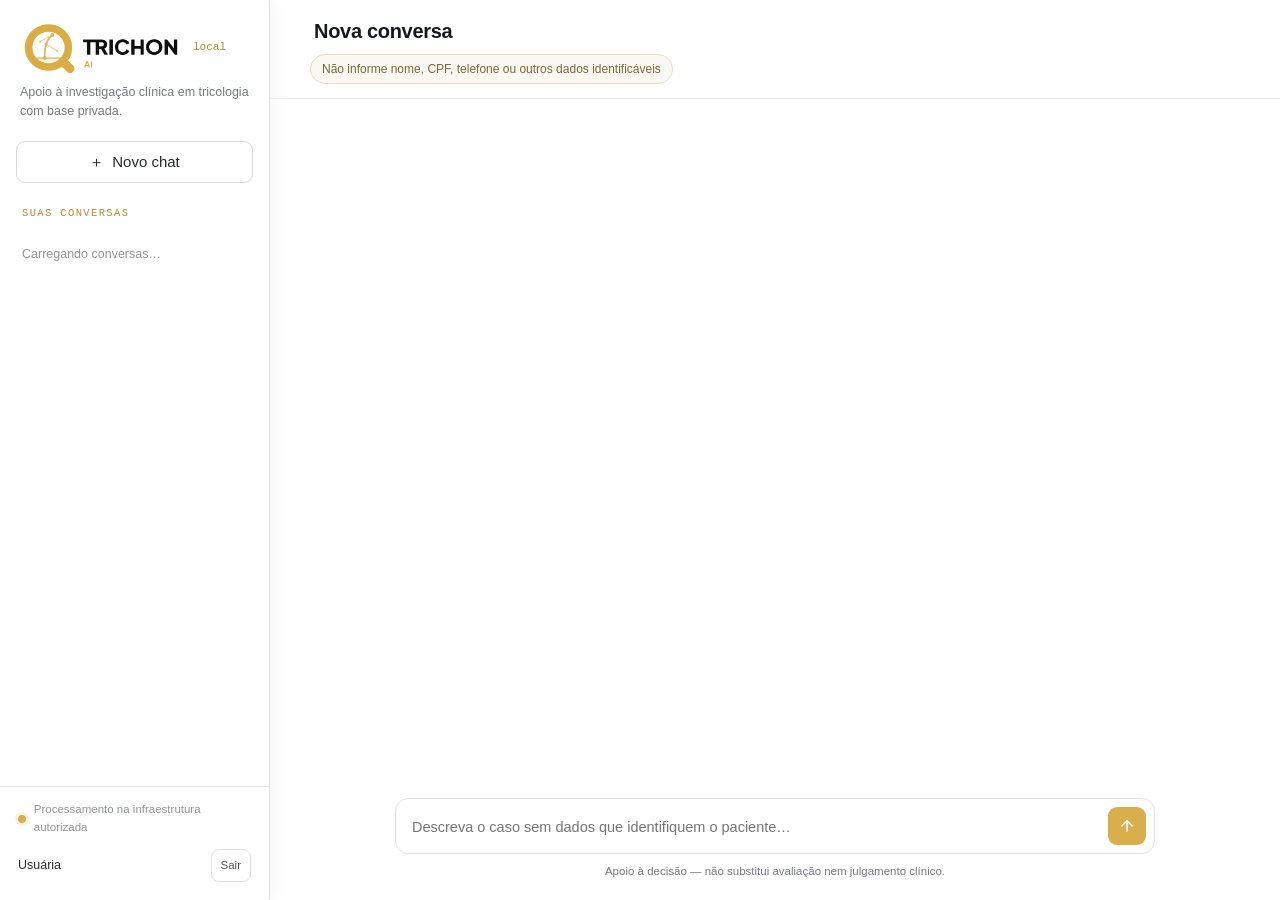
==== commit 886b1eac: "fix: light theme" ====
--- a/static/index.html
+++ b/static/index.html
@@ -8,21 +8,24 @@
 * { box-sizing: border-box; margin: 0; padding: 0; }
 
  :root {
-  --bg: #0B0C20;
-  --surface: #15162C;
-  --surface-2: #101124;
-  --ink: #F2F1EC;
-  --muted: #9698AA;
-  --primary: #D9B461;
+  --bg: #FFFFFF;
+  --surface: #FFFFFF;
+  --surface-2: #F7F7F7;
+  --ink: #17181D;
+  --muted: #777980;
+  --primary: #D9AE4D;
   --primary-2: #E7CB83;
-  --accent: #D9B461;
-  --accent-soft: rgba(217, 180, 97, .12);
-  --danger: #F08A8A;
-  --danger-soft: rgba(161, 62, 62, .16);
-  --border: rgba(255,255,255,.075);
-  --sidebar: #0A0B1E;
-  --sidebar-text: #EDEDF1;
-  --sidebar-muted: #8E91A5;
+  --accent: #D9AE4D;
+  --accent-soft: #FAF8F2;
+  /* Decorações da conversa em neutros claros; dourado fica reservado aos acentos de ação. */
+  --chat-light: #25262B;
+  --chat-light-soft: rgba(0,0,0,.06);
+  --danger: #B94A4A;
+  --danger-soft: #FFF2F2;
+  --border: #E1E2E4;
+  --sidebar: #FFFFFF;
+  --sidebar-text: #33343A;
+  --sidebar-muted: #929398;
 }
 
 html, body {
@@ -83,21 +86,21 @@
 .brand .ver {
   font-family: Consolas, "Courier New", monospace;
   font-size: 11px;
-  color: #D9B461;
+  color: #B58B35;
 }
 
 .tag {
   margin: 8px 4px 0;
   font-size: 12.5px;
-  color: #9999B0;
+  color: #777980;
 }
 
 .new-chat {
   width: 100%;
   margin-top: 20px;
-  border: 1px solid rgba(217,180,97,.28);
-  background: rgba(255,255,255,.035);
-  color: #EDEDF2;
+  border: 1px solid #D8D9DC;
+  background: #FFFFFF;
+  color: #27282D;
   padding: 9px 12px;
   border-radius: 9px;
   cursor: pointer;
@@ -108,7 +111,7 @@
 }
 
 .new-chat:hover {
-  background: rgba(217,180,97,.10);
+  background: #FBF6E9;
 }
 
 .new-chat:disabled {
@@ -122,7 +125,7 @@
   font-size: 10.5px;
   text-transform: uppercase;
   letter-spacing: .13em;
-  color: #D9B461;
+  color: #B58B35;
 }
 
 .chat-list {
@@ -154,18 +157,22 @@
 }
 
 .chat-item:hover {
-  background: rgba(255,255,255,.055);
+  background: #F5F5F5;
 }
 
 .chat-item.active {
-  background: rgba(217,180,97,.10);
+  background: #FBF6E9;
 }
 
 .chat-main {
   min-width: 0;
+  margin: 0 6px;
 }
 
 .chat-title {
+  display: block;
+  width: 100%;
+  min-width: 0;
   white-space: nowrap;
   overflow: hidden;
   text-overflow: ellipsis;
@@ -181,7 +188,7 @@
 .delete-chat {
   border: none;
   background: transparent;
-  color: #9999B0;
+  color: #777980;
   width: 26px;
   height: 26px;
   border-radius: 7px;
@@ -198,11 +205,11 @@
 
 .delete-chat:hover {
   color: #FFFFFF;
-  background: rgba(217,180,97,.10);
+  background: #FBF6E9;
 }
 
 .sidebar-footer {
-  border-top: 1px solid rgba(255,255,255,.09);
+  border-top: 1px solid #E3E4E6;
   padding: 14px 18px 18px;
 }
 
@@ -219,7 +226,7 @@
   width: 8px;
   height: 8px;
   border-radius: 50%;
-  background: #D9B461;
+  background: #D9AE4D;
   box-shadow: 0 0 0 3px rgba(217,180,97,.16);
 }
 
@@ -235,7 +242,7 @@
 }
 
 .user-name {
-  color: #EDEDF2;
+  color: #292A2F;
   font-size: 12.5px;
   white-space: nowrap;
   overflow: hidden;
@@ -248,9 +255,9 @@
 }
 
 .logout {
-  border: 1px solid rgba(255,255,255,.13);
+  border: 1px solid #DEDFE2;
   background: transparent;
-  color: #D6D6E2;
+  color: #55565B;
   border-radius: 8px;
   padding: 7px 9px;
   cursor: pointer;
@@ -258,7 +265,7 @@
 }
 
 .logout:hover {
-  background: rgba(255,255,255,.055);
+  background: #F5F5F5;
 }
 
 /* ------------------------------------------------------------------ */
@@ -275,7 +282,7 @@
 
 header {
   padding: 16px 28px 14px;
-  border-bottom: 1px solid var(--border);
+  border-bottom: 1px solid #ECECEE;
   display: flex;
   gap: 16px;
   justify-content: space-between;
@@ -299,9 +306,9 @@
   display: inline-flex;
   align-items: center;
   gap: 8px;
-  background: var(--accent-soft);
-  color: #E6CA88;
-  border: 1px solid rgba(217,180,97,.24);
+  background: #FAF8F2;
+  color: #7C6738;
+  border: 1px solid #E8DDC3;
   padding: 5px 11px;
   border-radius: 100px;
   font-size: 12px;
@@ -311,8 +318,8 @@
 .mobile-menu {
   display: none;
   border: 1px solid var(--border);
-  background: var(--surface);
-  color: var(--ink);
+  background: #FFFFFF;
+  color: #33343A;
   border-radius: 9px;
   width: 38px;
   height: 38px;
@@ -340,8 +347,9 @@
 }
 
 .user .bubble {
-  background: linear-gradient(135deg, var(--primary-2), var(--primary));
-  color: #101124;
+  background: #F5F5F4;
+  color: #25262B;
+  border: 1px solid #E5E5E5;
   padding: 11px 15px;
   border-radius: 16px 16px 4px 16px;
   font-size: 14.5px;
@@ -358,7 +366,7 @@
   background: var(--surface);
   border: 1px solid var(--border);
   border-radius: 5px 14px 14px 14px;
-  box-shadow: 0 14px 34px rgba(0,0,0,.18);
+  box-shadow: 0 10px 28px rgba(25,27,34,.055);
   padding: 18px 21px 17px;
 }
 
@@ -367,7 +375,7 @@
   font-size: 10.5px;
   text-transform: uppercase;
   letter-spacing: .13em;
-  color: var(--primary);
+  color: #1E1F24;
   margin-bottom: 12px;
 }
 
@@ -392,7 +400,7 @@
   top: 7px;
   bottom: 9px;
   width: 2px;
-  background: var(--border);
+  background: #E2E3E5;
 }
 
 .step {
@@ -413,31 +421,31 @@
   width: 12px;
   height: 12px;
   border-radius: 50%;
-  background: var(--primary);
-  border: 2.5px solid var(--surface);
-  box-shadow: 0 0 0 1.5px var(--primary);
+  background: #C5C6C9;
+  border: 2.5px solid #FFFFFF;
+  box-shadow: 0 0 0 1.5px #C6C7CA;
 }
 
 .step.alert::before {
-  background: var(--accent);
-  box-shadow: 0 0 0 1.5px var(--accent);
+  background: #C5C6C9;
+  box-shadow: 0 0 0 1.5px #C6C7CA;
 }
 
 .step-title {
   font-size: 12.5px;
   font-weight: 600;
-  color: var(--primary);
+  color: #1E1F24;
   margin-bottom: 6px;
 }
 
 .step.alert .step-title {
-  color: var(--accent);
+  color: #1E1F24;
 }
 
 .step p {
   margin-bottom: 5px;
   font-size: 14px;
-  color: #D7D7E2;
+  color: #4C4D52;
 }
 
 .step ul {
@@ -451,7 +459,7 @@
   position: relative;
   padding-left: 15px;
   font-size: 14px;
-  color: #D7D7E2;
+  color: #4C4D52;
 }
 
 .step li::before {
@@ -462,7 +470,7 @@
   width: 4px;
   height: 4px;
   border-radius: 50%;
-  background: var(--primary-2);
+  background: #C5C6C9;
 }
 
 .plain p {
@@ -473,7 +481,7 @@
 .sources {
   margin-top: 14px;
   padding-top: 12px;
-  border-top: 1px solid var(--border);
+  border-top: 1px solid #E6E7E9;
 }
 
 .sources h4 {
@@ -488,13 +496,13 @@
 
 .src {
   font-size: 12.5px;
-  color: #C9C9D8;
+  color: #66676C;
   padding: 3px 0;
   overflow-wrap: anywhere;
 }
 
 .src b {
-  color: var(--primary);
+  color: #1E1F24;
   font-weight: 600;
 }
 
@@ -507,7 +515,7 @@
 .disclaimer-note {
   margin-top: 14px;
   padding: 11px 13px;
-  background: #10102A;
+  background: #F7F7F7;
   border: 1px solid var(--border);
   border-radius: 9px;
   font-size: 11.5px;
@@ -516,9 +524,9 @@
 }
 
 .warn {
-  background: var(--accent-soft);
-  border: 1px solid rgba(217,180,97,.24);
-  color: #E6CA88;
+  background: #FAF8F2;
+  border: 1px solid #E8DDC3;
+  color: #7C6738;
   padding: 12px 14px;
   border-radius: 10px;
   font-size: 13.5px;
@@ -526,8 +534,8 @@
 
 .err {
   background: var(--danger-soft);
-  border: 1px solid rgba(240,138,138,.25);
-  color: var(--danger);
+  border: 1px solid #EFCECE;
+  color: #A94545;
   padding: 12px 14px;
   border-radius: 10px;
   font-size: 13.5px;
@@ -550,8 +558,8 @@
 }
 
 .chip:hover {
-  border-color: var(--primary);
-  color: var(--primary);
+  border-color: #1E1F24;
+  color: #1E1F24;
 }
 
 .typing {
@@ -571,7 +579,7 @@
   width: 7px;
   height: 7px;
   border-radius: 50%;
-  background: var(--primary-2);
+  background: #C5C6C9;
   opacity: .4;
   animation: blink 1.1s infinite;
 }
@@ -610,7 +618,7 @@
 }
 
 .composer:focus-within {
-  border-color: var(--primary-2);
+  border-color: #1E1F24;
 }
 
 .composer textarea {
@@ -640,11 +648,11 @@
 }
 
 .send:hover:not(:disabled) {
-  background: var(--primary-2);
+  background: #C5C6C9;
 }
 
 .send:disabled {
-  background: #45455E;
+  background: #C8C9CC;
   cursor: not-allowed;
 }
 
@@ -666,8 +674,8 @@
   z-index: 100;
   display: grid;
   place-items: center;
-  background: var(--bg);
-  color: var(--muted);
+  background: #FFFFFF;
+  color: #85868B;
 }
 
 .app-loading.hidden {
@@ -680,12 +688,12 @@
 
 * {
   scrollbar-width: thin;
-  scrollbar-color: #343451 transparent;
+  scrollbar-color: #CFD0D3 transparent;
 }
 
 ::selection {
-  background: rgba(217,180,97,.30);
-  color: #FFFFFF;
+  background: rgba(217,180,97,.25);
+  color: #202126;
 }
 
 /* ------------------------------------------------------------------ */
@@ -729,8 +737,8 @@
 
 /* Ajustes visuais — separação da sidebar e espaçamento do título */
 aside {
-  border-right: 1px solid rgba(217, 180, 97, 0.22);
-  box-shadow: 8px 0 24px rgba(0, 0, 0, 0.08);
+  border-right: 1px solid #DEDFE2;
+  box-shadow: 4px 0 18px rgba(25,27,34,.035);
 }
 
 header {
@@ -751,7 +759,7 @@
 @media (max-width: 760px) {
   aside {
     border-right: none;
-    box-shadow: 8px 0 24px rgba(0, 0, 0, 0.18);
+    box-shadow: 10px 0 35px rgba(0,0,0,.10);
   }
 
   header {
@@ -781,7 +789,7 @@
     <div class="brand">
       <img
         class="brand-logo"
-        src="/static/trichon-ai-lockup.svg"
+        src="/static/trichon-ai-lockup.png"
         alt="Trichon AI"
       >
       <span class="ver">local</span>
@@ -1108,19 +1116,29 @@
 }
 
 function renderSources(sources) {
-  // As fontes continuam sendo recebidas e armazenadas pelo backend,
-  // mas não são exibidas na interface da conversa.
-  return "";
-}
-
-function removeSourceCitations(text) {
-  // Remove referências numéricas do tipo [1], [2], [3] que o modelo
-  // possa inserir na resposta. O conteúdo das fontes continua preservado
-  // no backend para rastreabilidade e uso futuro.
-  return String(text ?? "")
-    .replace(/\s*\[(?:\d+(?:\s*[-,]\s*\d+)*)\]/g, "")
-    .replace(/[ \t]{2,}/g, " ")
-    .replace(/ +([,.;:!?])/g, "$1");
+  if (!Array.isArray(sources) || !sources.length) {
+    return "";
+  }
+
+  const items = sources.map((rawSource, index) => {
+    const source = normalizeSource(rawSource, index);
+    const sim = similarityText(source.similarity);
+
+    return (
+      '<div class="src">' +
+      `<b>[${esc(source.number)}]</b> ` +
+      `${esc(source.name)} — pág. ${esc(source.pages)}` +
+      (sim ? ` <span class="sim">sim. ${esc(sim)}</span>` : "") +
+      "</div>"
+    );
+  }).join("");
+
+  return (
+    '<div class="sources">' +
+    "<h4>Fontes consultadas</h4>" +
+    items +
+    "</div>"
+  );
 }
 
 function buildAssistantHtml(message) {
@@ -1143,8 +1161,7 @@
     )}</div>`;
   }
 
-  const displayContent = removeSourceCitations(content);
-  let html = renderAnswer(displayContent);
+  let html = renderAnswer(content);
   html += renderSources(message?.sources || []);
 
   const disclaimer = message?.disclaimer;
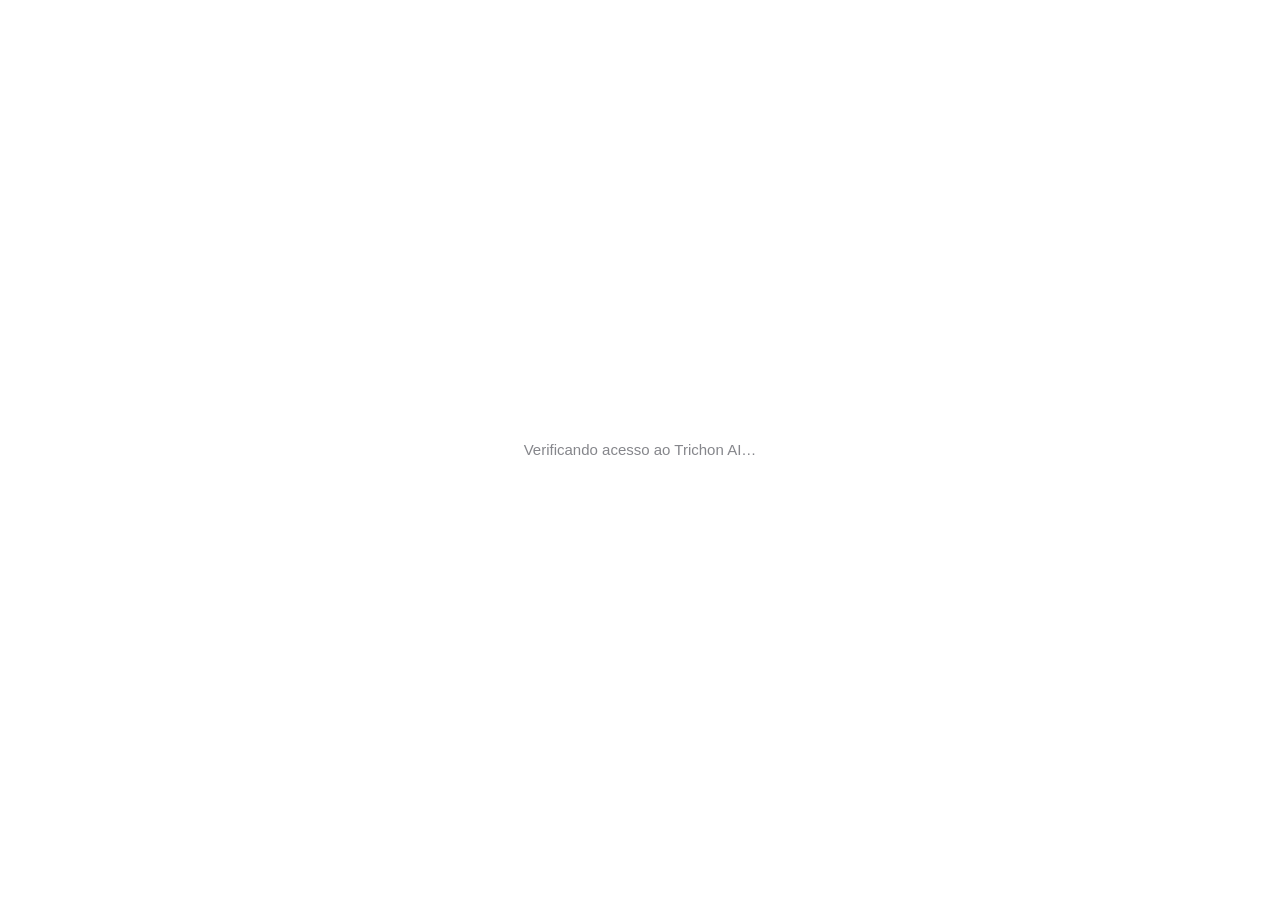
==== commit d74418b9: "fix: remove references numbers" ====
--- a/static/index.html
+++ b/static/index.html
@@ -1115,11 +1115,6 @@
   };
 }
 
-function renderSources(sources) {
-  if (!Array.isArray(sources) || !sources.length) {
-    return "";
-  }
-
   const items = sources.map((rawSource, index) => {
     const source = normalizeSource(rawSource, index);
     const sim = similarityText(source.similarity);
@@ -1139,7 +1134,6 @@
     items +
     "</div>"
   );
-}
 
 function buildAssistantHtml(message) {
   const status = message?.status || "ok";
@@ -1162,7 +1156,6 @@
   }
 
   let html = renderAnswer(content);
-  html += renderSources(message?.sources || []);
 
   const disclaimer = message?.disclaimer;
 
@@ -1226,21 +1219,7 @@
         </div>
       </div>
     </div>
-
-    <div class="examples" id="examples">
-      <button class="chip" type="button">
-        Mulher de 29 anos com rarefação no topo e desejo de engravidar
-      </button>
-
-      <button class="chip" type="button">
-        Homem de 32 anos com perda nas têmporas e no vértice
-      </button>
-
-      <button class="chip" type="button">
-        Paciente com oleosidade excessiva e alopecia inicial
-      </button>
-    </div>
-  `;
+`;
 
   const examples = document.getElementById("examples");
 
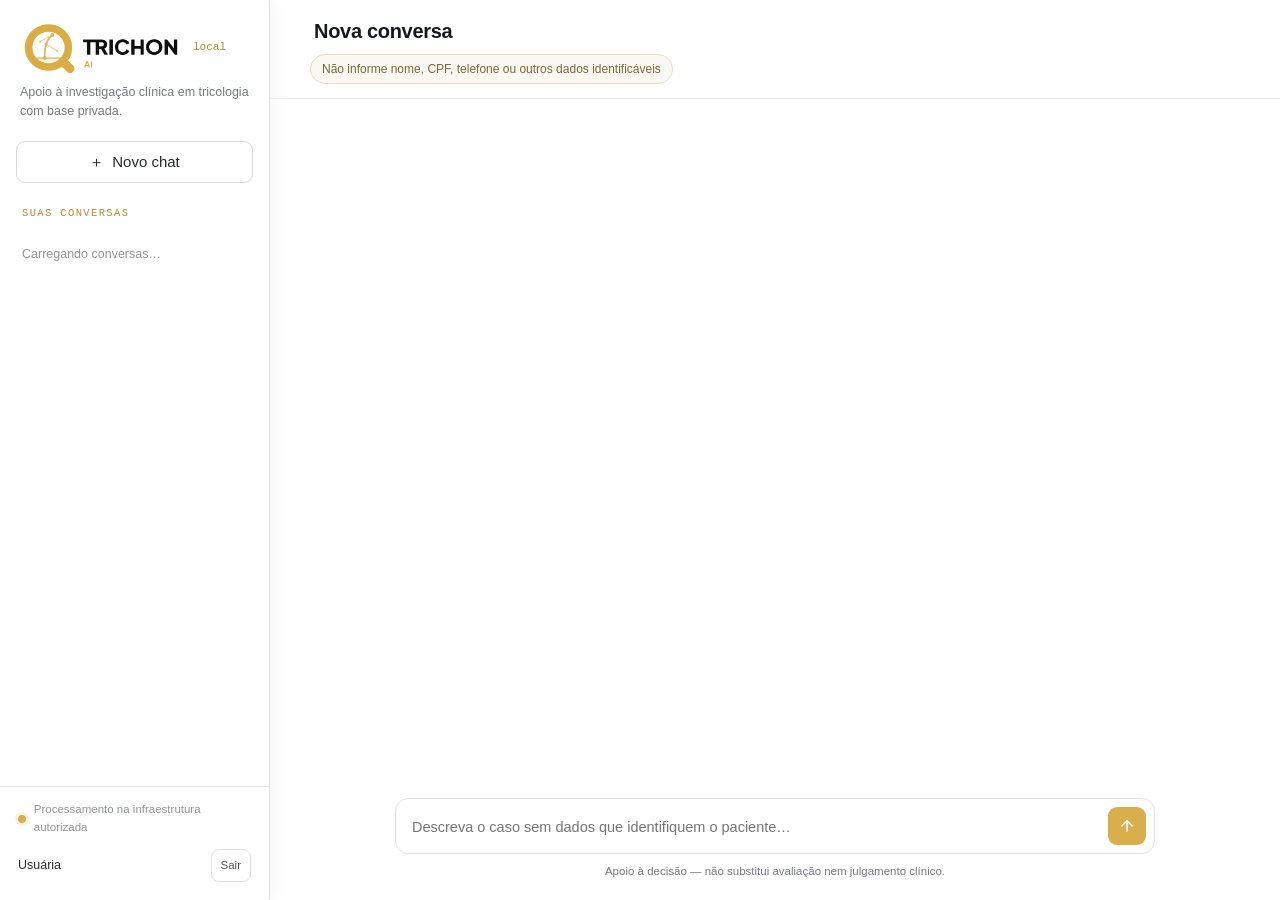
==== commit 845aff2a: "fix: home page error" ====
--- a/static/index.html
+++ b/static/index.html
@@ -1091,50 +1091,6 @@
   return html;
 }
 
-function normalizeSource(source, index) {
-  return {
-    number:
-      source?.source_number ??
-      source?.n ??
-      index + 1,
-
-    name:
-      source?.source_name ??
-      source?.source ??
-      "Fonte não identificada",
-
-    pages:
-      source?.pages ??
-      source?.page ??
-      "não informada",
-
-    similarity:
-      source?.similarity ??
-      source?.sim ??
-      null,
-  };
-}
-
-  const items = sources.map((rawSource, index) => {
-    const source = normalizeSource(rawSource, index);
-    const sim = similarityText(source.similarity);
-
-    return (
-      '<div class="src">' +
-      `<b>[${esc(source.number)}]</b> ` +
-      `${esc(source.name)} — pág. ${esc(source.pages)}` +
-      (sim ? ` <span class="sim">sim. ${esc(sim)}</span>` : "") +
-      "</div>"
-    );
-  }).join("");
-
-  return (
-    '<div class="sources">' +
-    "<h4>Fontes consultadas</h4>" +
-    items +
-    "</div>"
-  );
-
 function buildAssistantHtml(message) {
   const status = message?.status || "ok";
   const content =
@@ -1442,7 +1398,6 @@
         status: data.status,
         content: data.answer || data.message,
         disclaimer: data.disclaimer,
-        sources: data.sources,
       })
     );
 
